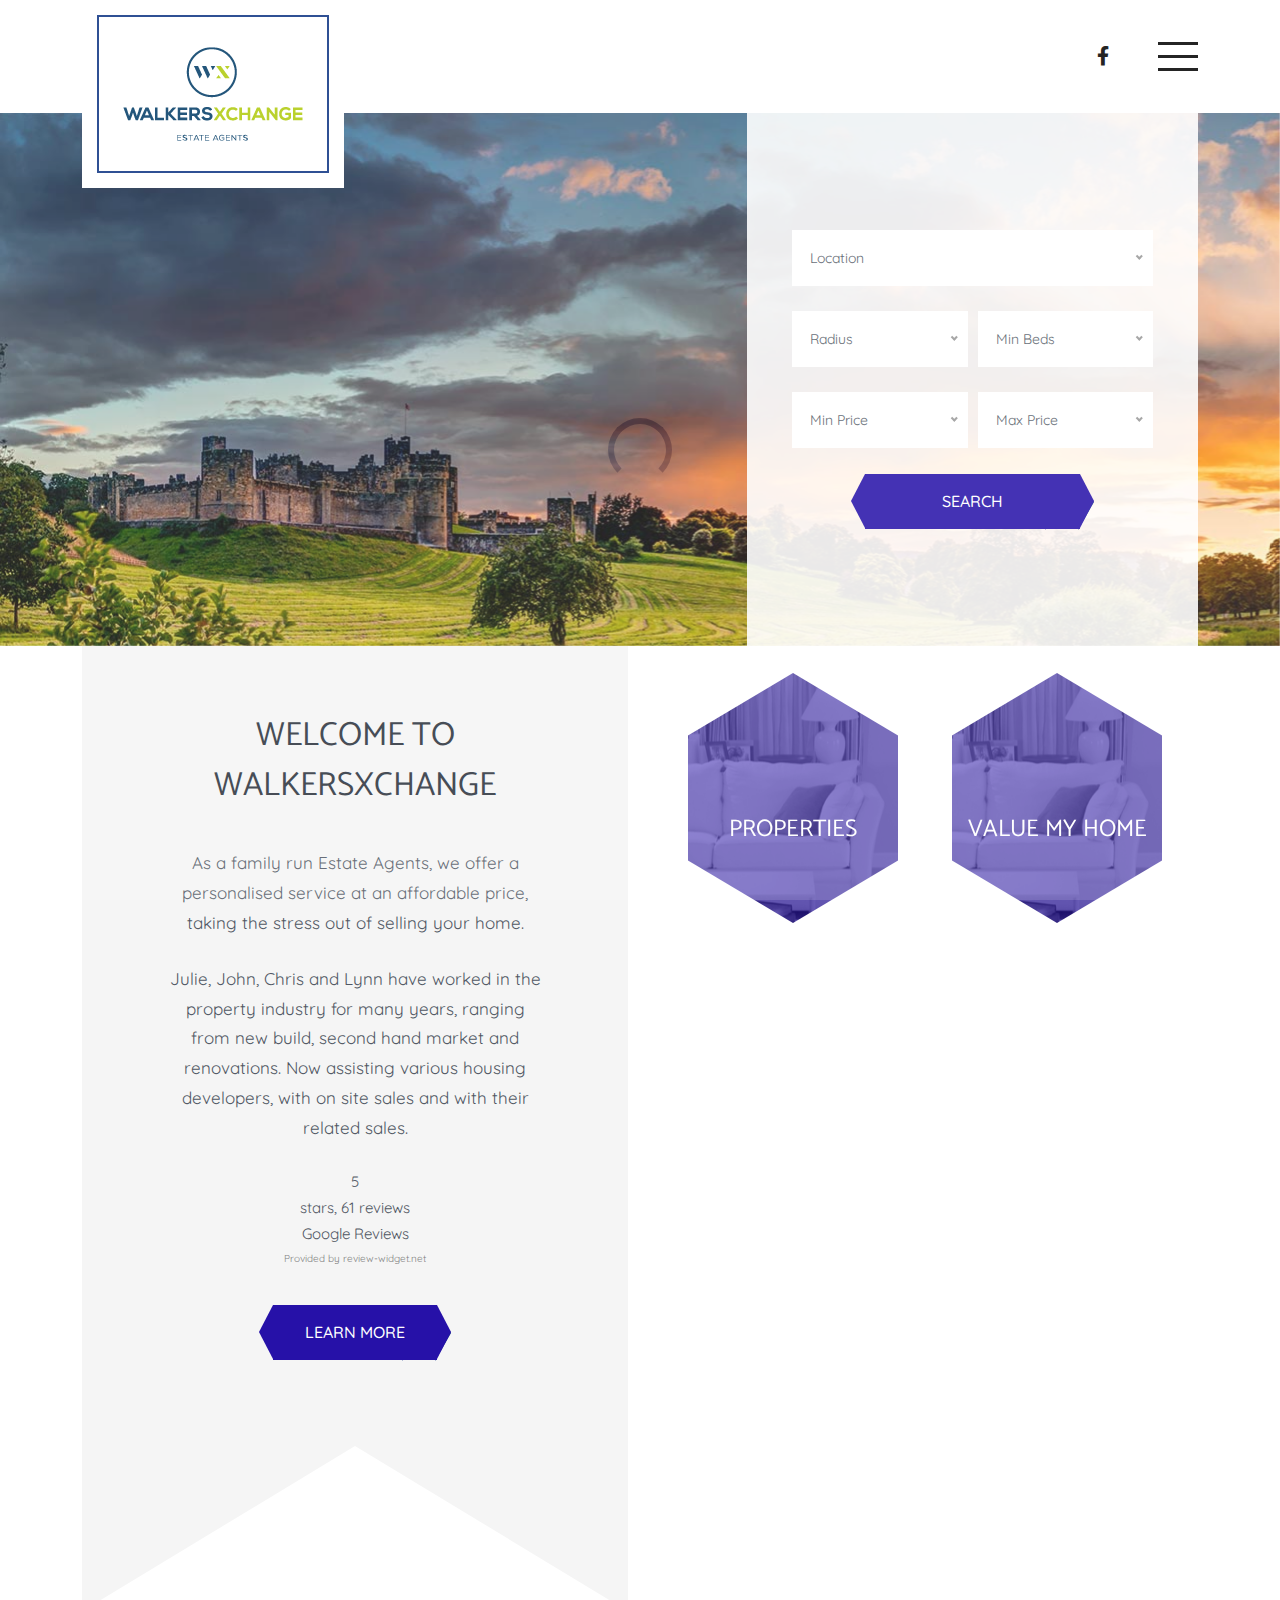
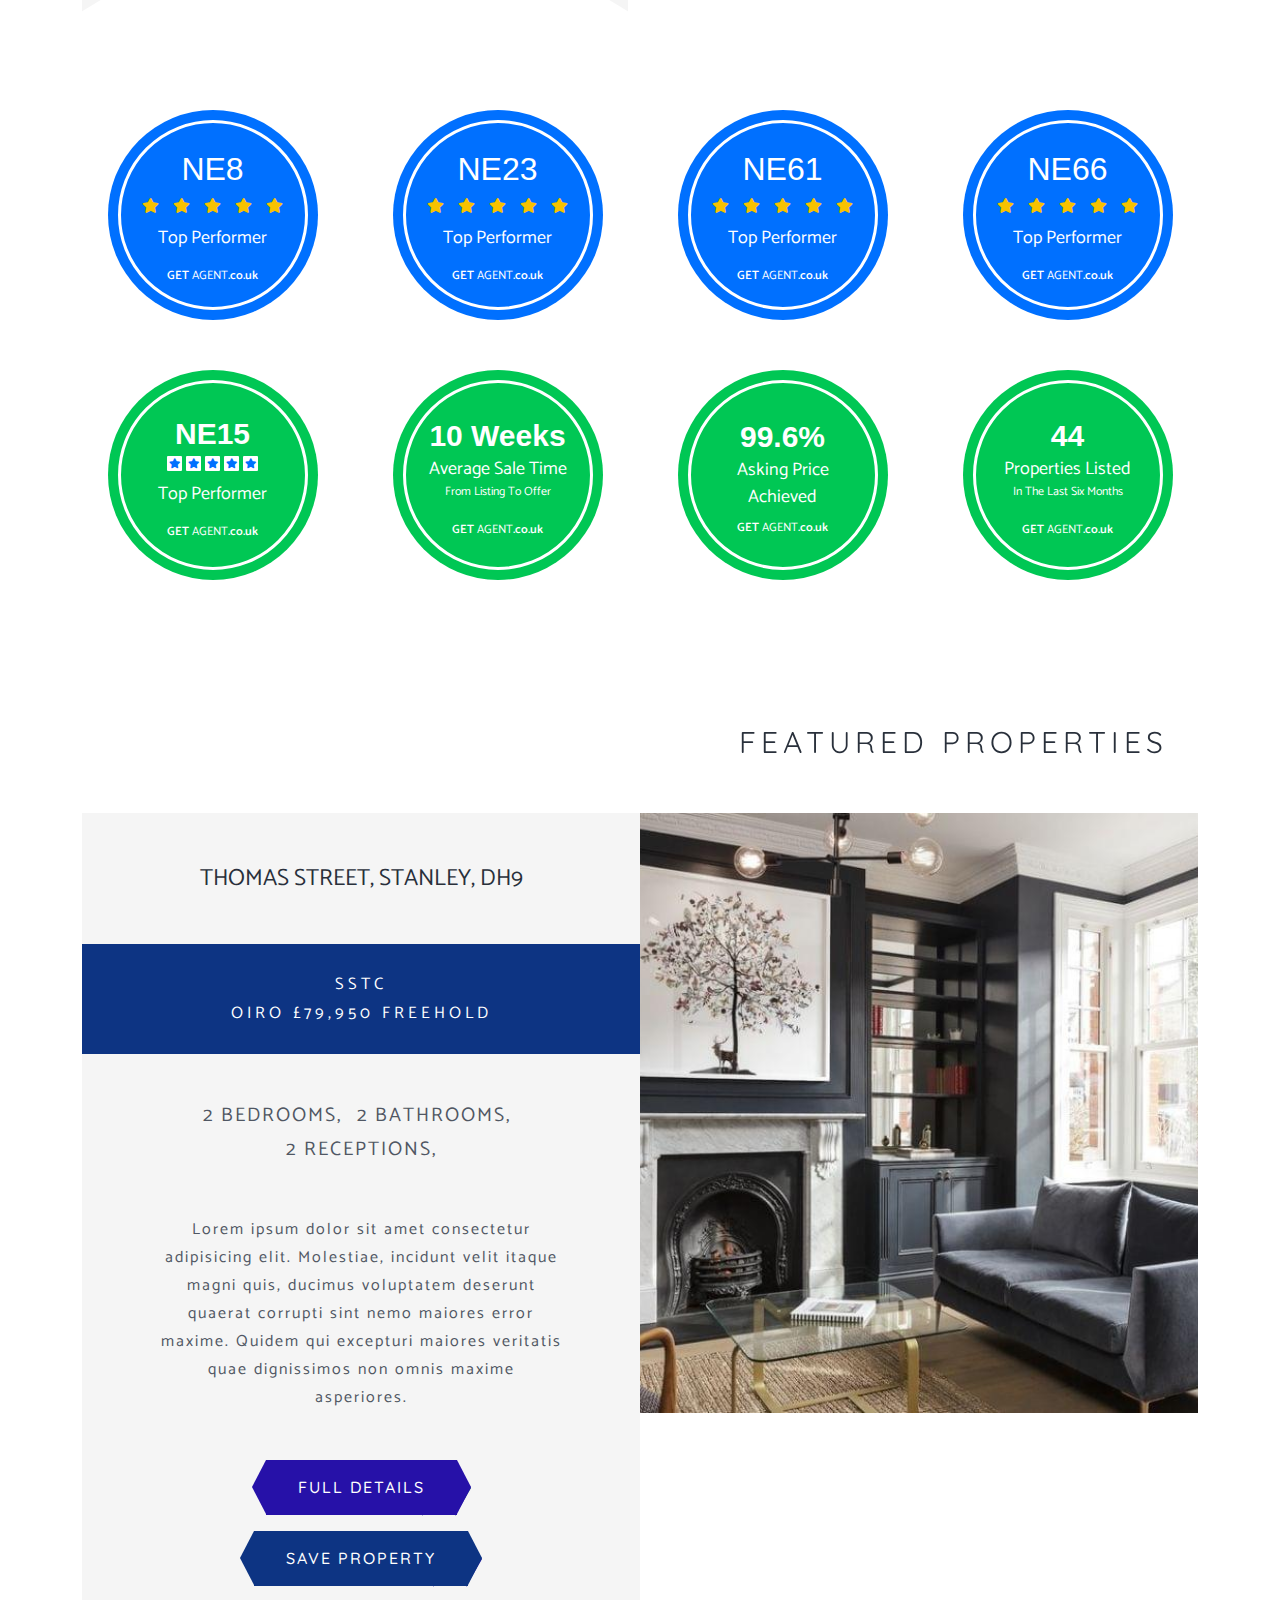
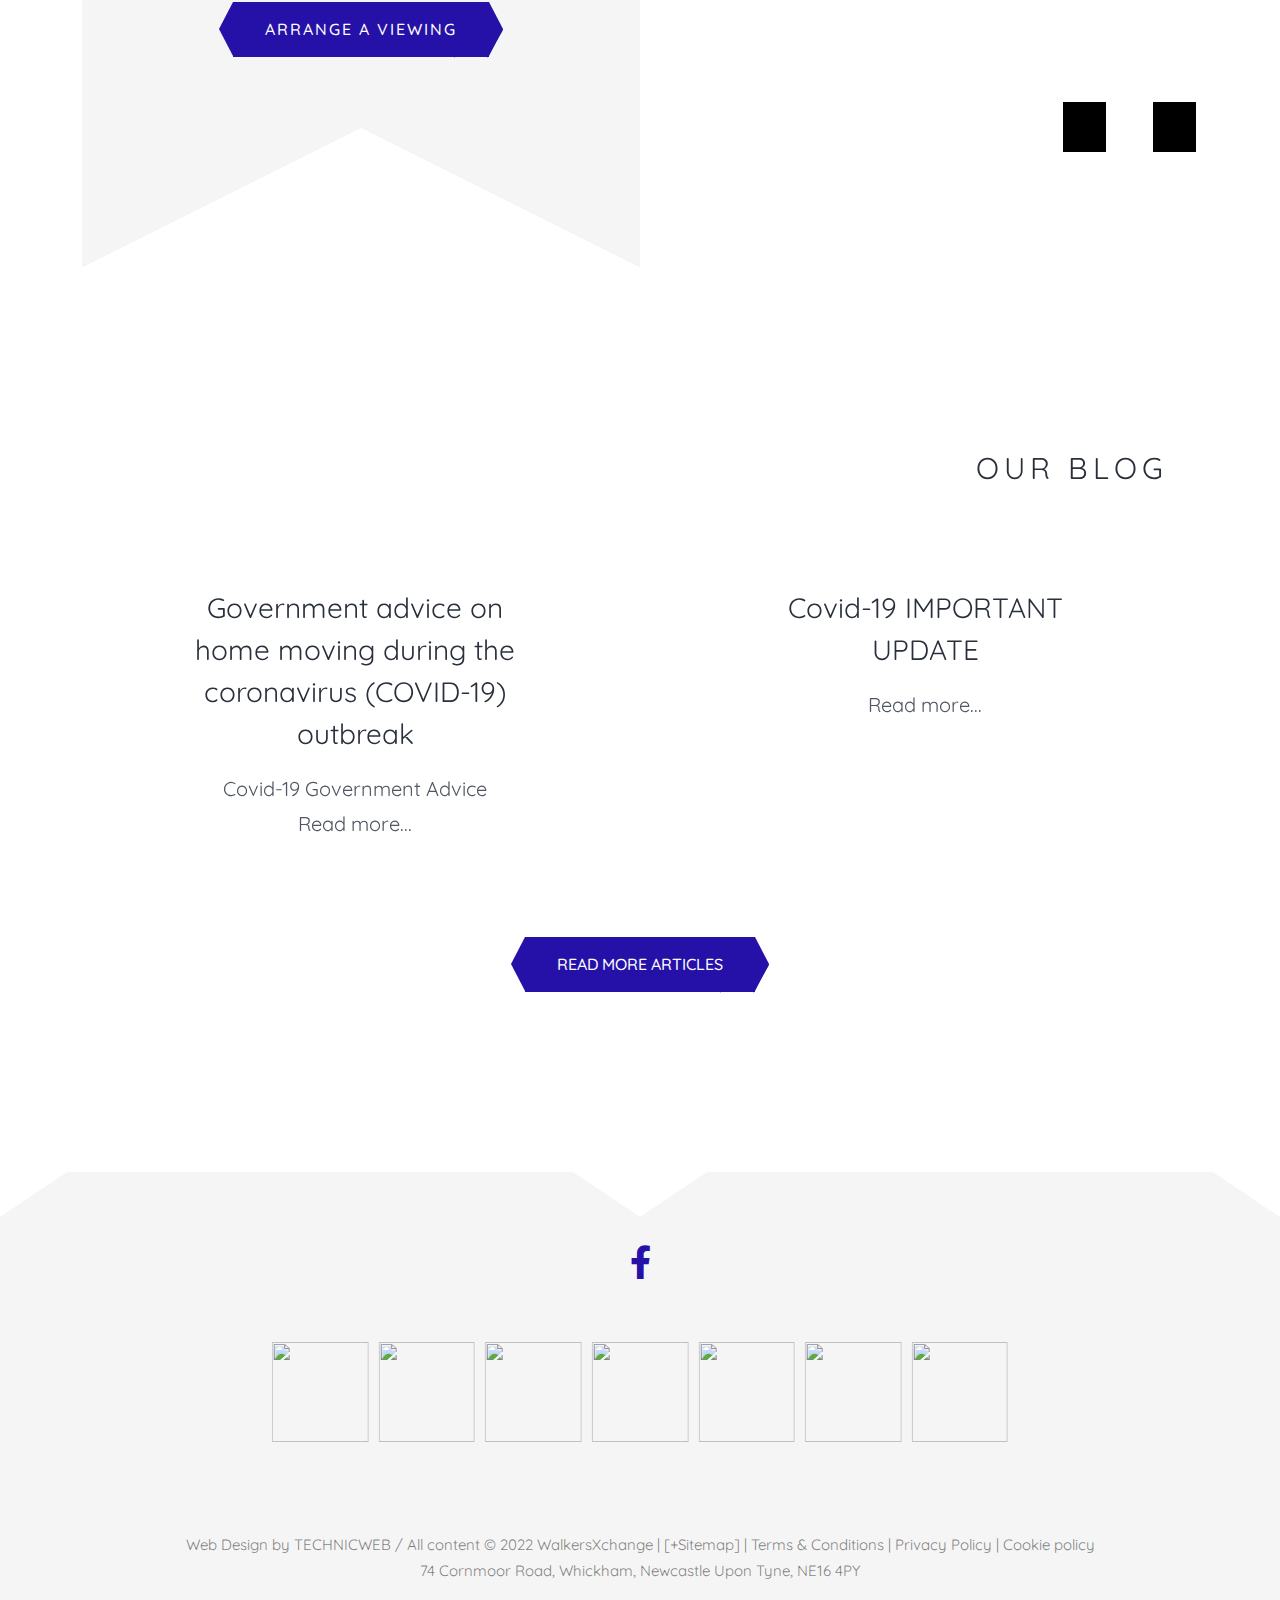
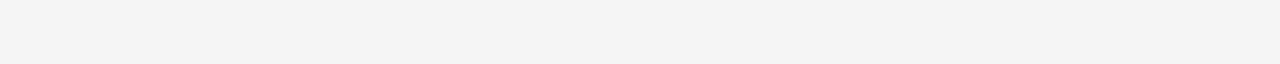
==== index.html @ 52084bc1 "Updated" ====
<!doctype html>
<html class="no-js" lang="en">

<head>
    <meta charset="utf-8">
    <meta http-equiv="x-ua-compatible" content="ie=edge">
    <title>eXp Uk - Network & Personal Agent Html5 Template</title>
    <meta name="robots" content="noindex, follow" />
    <meta name="description" content="">
    <meta name="viewport" content="width=device-width, initial-scale=1, shrink-to-fit=no">
    <!-- Favicon -->
    <link rel="shortcut icon" type="image/x-icon" href="assets/images/favicon.png">

    <!-- CSS
	============================================ -->

    <!-- Icon Font CSS -->
    <link rel="stylesheet" href="assets/css/plugins/all.min.css">
    <link rel="stylesheet" href="assets/css/plugins/flaticon.css">

    <!-- Plugins CSS -->
    <link rel="stylesheet" href="assets/css/plugins/bootstrap.min.css">
    <link rel="stylesheet" href="assets/css/plugins/swiper-bundle.min.css">
    <link rel="stylesheet" href="assets/css/plugins/aos.css">
    <link rel="stylesheet" href="assets/css/plugins/apiary.css">
    <link rel="stylesheet" href="assets/css/plugins/magnific-popup.css">
    <link rel="stylesheet" href="assets/css/plugins/nice-select.css">

    <!-- Main Style CSS -->
    <link rel="stylesheet" href="assets/css/style.css">


    <!--====== Use the minified version files listed below for better performance and remove the files listed above ======-->
    <!-- <link rel="stylesheet" href="assets/css/vendor/plugins.min.css">
    <link rel="stylesheet" href="assets/css/style.min.css"> -->

</head>

<body>

    <div class="main-wrapper">
        <!-- Preloader start -->
        <div class="preloader">
            <div class="loader">
                <div class="ytp-spinner">
                    <div class="ytp-spinner-container">
                        <div class="ytp-spinner-rotator">
                            <div class="ytp-spinner-left">
                                <div class="ytp-spinner-circle"></div>
                            </div>
                            <div class="ytp-spinner-right">
                                <div class="ytp-spinner-circle"></div>
                            </div>
                        </div>
                    </div>
                </div>
            </div>
        </div>
        <!-- Preloader End -->

        <!-- Header Start  -->
        <div id="header" class="header">
            <div class="header-top">
                <div class="container">

                    <!-- Header Wrapper Start  -->
                    <div class="header-wrapper">

                        <!-- Header Logo Start -->
                        <div class="header-logo">
                            <a href="index.html"><img src="assets/images/logo.png" alt=""></a>
                        </div>
                        <!-- Header Logo End -->

                        <!-- Header Right Start -->
                        <div class="header-right-bar w-100 d-flex justify-content-end align-items-center">
                            <!-- Header Social Links Start-->
                            <div class="header-social-links">
                                <ul class="list-inline">
                                    <li class="list-inline-item"><a href="#"><i class="fab fa-facebook-f"></i></a></li>
                                </ul>
                            </div>
                            <!-- Header Social Links End-->
                        <!-- Header Toggle Start -->
                        <div class="header-toggle d-inline-flex">
                            <button class="desktop-trigger">
                                <span></span>
                                <span></span>
                                <span></span>
                            </button>
                            <button class="mobile-trigger" data-bs-toggle="offcanvas" data-bs-target="#offcanvasMenu">
                                <span></span>
                                <span></span>
                                <span></span>
                            </button>
                        </div>
                        <!-- Header Toggle End -->
                        </div>
                        <!-- Header Right End -->
                    </div>
                    <!-- Header Wrapper End  -->
                </div>
            </div>
            
            <!-- Header Menu Start -->
            <nav class="header-navigation">
                <div class="container">
                    <ul class="main-menu justify-content-end">
                        <li><a href="#">REGISTER</a></li>
                        <li><a href="#">SAVED PROPERTIES</a></li>
                        <li class="active-menu">
                            <a href="index.html">NEW BUILD</a>
                            <i class="apiary-dArrows"></i>
                            <ul class="sub-menu">
                                <li class="active"><a href="index.html">Property 01</a></li>
                                <li><a href="index-2.html">Property 02</a></li>
                                <li><a href="index-3.html">Property 03</a></li>
                                <li><a href="#">Property 04</a></li>
                            </ul>
                        </li>
                        <li><a href="#">SALES</a></li>
                        <li><a href="#">REVIEWS</a></li>
                        <li><a href="#">CONTACT</a></li>
                    </ul>
                </div>
            </nav>
            <!-- Header Menu End -->
        </div>
        <!-- Header End -->

        <!-- Offcanvas Start -->
        <div class="offcanvas offcanvas-start" id="offcanvasMenu">

            <div class="offcanvas-header">
                <!-- Offcanvas Logo Start -->
                <div class="offcanvas-logo">
                    <a href="index.html"><img src="assets/images/logo.png" alt=""></a>
                </div>
                <!-- Offcanvas Logo End -->

                <button type="button" class="close-btn" data-bs-dismiss="offcanvas"><i class="flaticon-close"></i></button>

            </div>
            <div class="offcanvas-body">
                <div class="offcanvas-menu">
                    <ul class="main-menu">
                        <li class="active-menu">
                            <a href="index.html">Property Search</a>
                            <ul class="sub-menu">
                                <li class="active"><a href="index.html">Property 01</a></li>
                                <li><a href="index-2.html">Property 02</a></li>
                                <li><a href="index-3.html">Property 03</a></li>
                                <li><a href="#">Property 04</a></li>
                            </ul>
                        </li>
                        <li><a href="#">Agent Search</a></li>
                        <li><a href="#">About</a></li>
                        <li><a href="#">Selling</a></li>
                        <li><a href="#">Buying</a></li>
                        <li><a href="#">Contact</a></li>
                        <li><a href="#">Join eXp</a></li>
                    </ul>
                </div>
            </div>
        </div>
        <!-- Offcanvas End -->

        <!-- start banner area  -->
        <section class="banner-area">
            <!-- Swiper Slider -->
            <div class="swiper-container banner-slider">
                <div class="swiper-wrapper">
                    <div class="swiper-slide">
                        <div class="banner-single-slider" style="background-image: url(assets/images/bg/banner-image1.jpg);"></div>
                    </div>
                    <div class="swiper-slide">
                        <div class="banner-single-slider" style="background-image: url(assets/images/bg/banner-image2.jpg);"></div>
                    </div>
                    <div class="swiper-slide">
                        <div class="banner-single-slider" style="background-image: url(assets/images/bg/banner-image3.jpg);"></div>
                    </div>
                    <div class="swiper-slide">
                        <div class="banner-single-slider" style="background-image: url(assets/images/bg/banner-image4.jpg);"></div>
                    </div>
                    <div class="swiper-slide">
                        <div class="banner-single-slider" style="background-image: url(assets/images/bg/banner-image5.jpg);"></div>
                    </div>
                </div>
            </div>
            <div class="container">
                <div class="row">
                    <div class="col-xl-5 offset-xl-7">
                        <div class="search-form-wrap">
                            <form action="">
                                <div class="form-group">
                                    <select>
                                        <option selected value>Location</option>
                                        <option value="47">Acklam</option>
                                        <option value="55">Acklington</option>
                                        <option value="4">Alnwick</option>
                                        <option value="17">Backworth</option>
                                        <option value="51">Bedlington</option>
                                        <option value="33">Bensham</option>
                                        <option value="53">Blakelaw</option>
                                        <option value="27">Blaydon</option>
                                        <option value="60">Brunton Bridge</option>
                                        <option value="25">Burnopfield</option>
                                        <option value="18">Chester Le Street</option>
                                        <option value="35">Choppington</option>
                                        <option value="56">Chopwell</option>
                                        <option value="15">Christon Bank (Alnwick)</option>
                                        <option value="42">Cramlington</option>
                                        <option value="37">Denton Burn</option>
                                        <option value="29">Dunston</option>
                                        <option value="9">Durham City Centre</option>
                                        <option value="20">Forest Hall</option>
                                        <option value="39">Forest Hall</option>
                                        <option value="8">Gateshead</option>
                                        <option value="57">Guyzance</option>
                                        <option value="6">Hartlepool</option>
                                        <option value="41">Houghton Le Spring</option>
                                        <option value="59">Kenton Bank Foot</option>
                                        <option value="62">Lamesley</option>
                                        <option value="43">Lemington</option>
                                        <option value="31">Lobley Hill</option>
                                        <option value="16">Longhoughton</option>
                                        <option value="10">Morpeth</option>
                                        <option value="46">Newbiggin-By-The-Sea</option>
                                        <option value="5">Newcastle Upon Tyne</option>
                                        <option value="21">North Shields</option>
                                        <option value="14">Otterburn</option>
                                        <option value="19">Ouston</option>
                                        <option value="11">Ponteland</option>
                                        <option value="13">Rothbury</option>
                                        <option value="30">Rowlands Gill</option>
                                        <option value="26">Rowlands Gill</option>
                                        <option value="52">Ryton</option>
                                        <option value="50">Scotswood</option>
                                        <option value="48">Seaham</option>
                                        <option value="12">Stannington (Morpeth)</option>
                                        <option value="61">Stapleton, Darlington</option>
                                        <option value="32">Teams (Gateshead)</option>
                                        <option value="58">Throckley</option>
                                        <option value="45">Ushaw Moor</option>
                                        <option value="23">Wallsend</option>
                                        <option value="54">Warkworth</option>
                                        <option value="40">Washington</option>
                                        <option value="44">West Allotment</option>
                                        <option value="38">Wheatley Hill</option>
                                        <option value="24">Whickham</option>
                                        <option value="22">Whitley Bay</option>
                                        <option value="36">Winlaton Mill</option>
                                        <option value="49">Wooler</option>
                                        <option value="34">Wynyard</option>
                                    </select>                                 
                                </div>
                                <div class="form-group column2">
                                    <select>
                                        <option selected value>Radius</option>
                                        <option value="1609">1 mile</option>
                                        <option value="8045">5 miles</option>
                                        <option value="16090">10 miles</option>
                                        <option value="32180">20 miles</option>
                                    </select>
                                    <select>
                                        <option selected="" value="">Min Beds</option>
                                        <option value="0">Studio</option>
                                        <option value="1">1</option>
                                        <option value="2">2</option>
                                        <option value="3">3</option>
                                        <option value="4">4</option>
                                        <option value="5">5</option>
                                        <option value="6">6</option>
                                    </select>     
                                </div>
                                <div class="form-group column2">
                                    <select>
                                        <option value="">Min Price</option>
                                        <option value="100000">100,000</option>
                                        <option value="150000">150,000</option>
                                        <option value="200000">200,000</option>
                                        <option value="250000">250,000</option>
                                        <option value="300000">300,000</option>
                                        <option value="350000">350,000</option>
                                        <option value="400000">400,000</option>
                                        <option value="450000">450,000</option>
                                        <option value="500000">500,000</option>
                                        <option value="750000">750,000</option>
                                        <option value="1000000">1,000,000</option>
                                        <option value="1500000">1,500,000</option>
                                        <option value="2000000">2,000,000</option>
                                        <option value="3000000">3,000,000</option>
                                        <option value="4000000">4,000,000</option>
                                        <option value="5000000">5,000,000</option>
                                        <option value="6000000">6,000,000</option>
                                        <option value="7000000">7,000,000</option>
                                        <option value="8000000">8,000,000</option>
                                        <option value="9000000">9,000,000</option>
                                        <option value="10000000">10,000,000</option>
                                    </select>
                                    <select>
                                        <option value="">Max Price</option>
                                        <option value="100000">100,000</option>
                                        <option value="150000">150,000</option>
                                        <option value="200000">200,000</option>
                                        <option value="250000">250,000</option>
                                        <option value="300000">300,000</option>
                                        <option value="350000">350,000</option>
                                        <option value="400000">400,000</option>
                                        <option value="450000">450,000</option>
                                        <option value="500000">500,000</option>
                                        <option value="600000">600,000</option>
                                        <option value="700000">700,000</option>
                                        <option value="800000">800,000</option>
                                        <option value="900000">900,000</option>
                                        <option value="1000000">1,000,000</option>
                                        <option value="1500000">1,500,000</option>
                                        <option value="2000000">2,000,000</option>
                                        <option value="2500000">2,500,000</option>
                                        <option value="3000000">3,000,000</option>
                                        <option value="4000000">4,000,000</option>
                                        <option value="5000000">5,000,000</option>
                                        <option value="6000000">6,000,000</option>
                                        <option value="7000000">7,000,000</option>
                                        <option value="8000000">8,000,000</option>
                                        <option value="9000000">9,000,000</option>
                                        <option value="10000000">10,000,000</option>
                                    </select>  
                                </div>
                                <div class="form-group submit">
                                    <button class="btn btn-primary">
                                        <span class="arrow-icon">
                                            <i class="apiary-arrow"></i>
                                        </span>
                                        SEARCH
                                    </button>
                                </div>
                            </form>
                        </div>
                    </div>
                </div>
            </div>
        </section>
        <!-- end banner area  -->

        <!-- start welcome area  -->
        <section class="welcome-area">
            <div class="container">
                <div class="row">
                    <div class="col-xl-6 order-xl-2">
                        <div class="hex-wraper">
                            <i class="apiary1 apiary-fillHex"></i>
                            <div class="properties-cube-wrap first-row">
                                <a href="#" class="single-properties" data-aos="fade-up">
                                    <div class="single-properties-bg" style="background-image: url(assets/images/cta1BG.jpg);"></div>
                                    <h3>Properties</h3>
                                </a>
                                <a href="#" class="single-properties" data-aos="fade-up">
                                    <div class="single-properties-bg" style="background-image: url(assets/images/cta1BG.jpg);"></div>
                                    <h3>VALUE MY HOME</h3>
                                </a>
                                <a href="" class="single-properties" data-aos="fade-up" data-aos-delay="300">
                                    <div class="single-properties-bg" style="background-image: url(assets/images/cta1BG.jpg);"></div>
                                    <h3>NEWS</h3>
                                </a>
                            </div>
                            <i class="apiary2 apiary-fillHex"></i>
                            <i class="apiary3 apiary-fillHex"></i>
                        </div>
                    </div>
                    <div class="col-xl-6 order-xl-1">
                        <div class="welcomecmsContainer">
                            <div class="welcomeInnerWrapper">
                                <h1>Welcome to <br> WalkersXchange</h1>
                                <div class="cmsRegion">
                                    <div class="welcome-desc">
                                        <p>As a family run Estate Agents, we offer a personalised service at an affordable price, taking the stress out of selling your home.</p>
                                        <br>
                                        <p>
                                        Julie, John, Chris and Lynn have worked in the property industry for many years, ranging from new build, second hand market and renovations. Now assisting various housing developers, with on site sales and with their related sales.</p>
                                    </div>
                                    <br>
                                    <div style="text-align: center" class="review-widget_net" data-uuid="132fe8c4-2779-4c96-82be-c9e38a1d2c28" data-template="8" data-filter="" data-lang="en" data-theme="light"><div class="grw-net-widget grw-net-widget-light"><a href="https://search.google.com/local/reviews?placeid=ChIJ47lSUdJ5fkgReup7_eKNK9o" class="grw-net-widget-four grw-net-widget-four-type-1" target="_blank"><div class="grw-net-widget-four-content"><div class="grw-net-widget-four-logo"><div class="grw-net-logo-r"></div></div><div class="grw-net-widget-four-rows"><div class="grw-net-stars grw-net-stars-5-0-star"><div class="grw-net-stars-star"></div><div class="grw-net-stars-star"></div><div class="grw-net-stars-star"></div><div class="grw-net-stars-star"></div><div class="grw-net-stars-star"></div></div><div class="grw-net-text"><div class="grw-net-text-big grw-net-text-medium">5</div><div class="grw-net-text-small">  stars, 61 reviews </div></div></div></div><div class="grw-net-widget-four-blue-tag"> Google Reviews </div></a><div class="branding" style="display: block !important; visibility: visible !important;text-align: center;margin-top: 0.3em;font-size: 10px;color: gray !important;">Provided by <a href="https://www.review-widget.net/">review-widget.net</a></div></div><script type="application/ld+json">{"@context":"https://schema.org/","@type":"LocalBusiness","name":false,"image":false,"aggregateRating":{"@type":"AggregateRating","ratingValue":5,"ratingCount":61,"bestRating":5,"worstRating":1}}</script></div><script async="" type="text/javascript" src="https://grwapi.net/widget.min.js"></script>
                                </div>
                                <a class="btn btn-primary" href="#">
                                    <span class="arrow-icon">
                                        <i class="apiary-arrow"></i>
                                    </span>
                                    LEARN MORE
                                </a>
                            </div>
                            <div class="tri"></div>
                        </div>
                    </div>
                </div>
            </div>
        </section>
        <!-- end welcome area  -->

        <!-- start rating area  -->
        <section class="rating-area">
            <div class="container">
                <div class="row">
                    <!-- single item  -->
                    <div class="col-lg-3 col-md-4 col-sm-6">
                        <a href="" class="single-rating-item">
                            <div class="single-rating-inner">
                                <h2>NE8</h2>
                                <div class="rating">
                                    <i class="fas fa-star"></i>
                                    <i class="fas fa-star"></i>
                                    <i class="fas fa-star"></i>
                                    <i class="fas fa-star"></i>
                                    <i class="fas fa-star"></i>
                                </div>
                                <h4>top performer</h4>
                                <h5>GET <span>AGENT</span>.co.uk</h5>
                            </div>
                        </a>
                    </div>
                    <!-- single item  -->
                    <div class="col-lg-3 col-md-4 col-sm-6">
                        <a href="" class="single-rating-item">
                            <div class="single-rating-inner">
                                <h2>NE23</h2>
                                <div class="rating">
                                    <i class="fas fa-star"></i>
                                    <i class="fas fa-star"></i>
                                    <i class="fas fa-star"></i>
                                    <i class="fas fa-star"></i>
                                    <i class="fas fa-star"></i>
                                </div>
                                <h4>top performer</h4>
                                <h5>GET <span>AGENT</span>.co.uk</h5>
                            </div>
                        </a>
                    </div>
                    <!-- single item  -->
                    <div class="col-lg-3 col-md-4 col-sm-6">
                        <a href="" class="single-rating-item">
                            <div class="single-rating-inner">
                                <h2>NE61</h2>
                                <div class="rating">
                                    <i class="fas fa-star"></i>
                                    <i class="fas fa-star"></i>
                                    <i class="fas fa-star"></i>
                                    <i class="fas fa-star"></i>
                                    <i class="fas fa-star"></i>
                                </div>
                                <h4>top performer</h4>
                                <h5>GET <span>AGENT</span>.co.uk</h5>
                            </div>
                        </a>
                    </div>
                    <!-- single item  -->
                    <div class="col-lg-3 col-md-4 col-sm-6">
                        <a href="" class="single-rating-item">
                            <div class="single-rating-inner">
                                <h2>NE66</h2>
                                <div class="rating">
                                    <i class="fas fa-star"></i>
                                    <i class="fas fa-star"></i>
                                    <i class="fas fa-star"></i>
                                    <i class="fas fa-star"></i>
                                    <i class="fas fa-star"></i>
                                </div>
                                <h4>top performer</h4>
                                <h5>GET <span>AGENT</span>.co.uk</h5>
                            </div>
                        </a>
                    </div>
                    <!-- single item  -->
                    <div class="col-lg-3 col-md-4 col-sm-6">
                        <a href="" class="single-rating-item dff-style">
                            <div class="single-rating-inner">
                                <h2>NE15</h2>
                                <div class="rating">
                                    <i class="fas fa-star"></i>
                                    <i class="fas fa-star"></i>
                                    <i class="fas fa-star"></i>
                                    <i class="fas fa-star"></i>
                                    <i class="fas fa-star"></i>
                                </div>
                                <h4>top performer</h4>
                                <h5>GET <span>AGENT</span>.co.uk</h5>
                            </div>
                        </a>
                    </div>
                    <!-- single item  -->
                    <div class="col-lg-3 col-md-4 col-sm-6">
                        <a href="" class="single-rating-item dff-style small-text-item">
                            <div class="single-rating-inner">
                                <h2>10 Weeks</h2>
                                <h4>Average Sale Time</h4>
                                <h6>From listing to offer</h6>
                                <h5>GET <span>AGENT</span>.co.uk</h5>
                            </div>
                        </a>
                    </div>
                    <!-- single item  -->
                    <div class="col-lg-3 col-md-4 col-sm-6">
                        <a href="" class="single-rating-item dff-style small-text-item">
                            <div class="single-rating-inner">
                                <h2>99.6%</h2>
                                <h4 class="mb-2">Asking Price <br>Achieved</h4>
                                <h5>GET <span>AGENT</span>.co.uk</h5>
                            </div>
                        </a>
                    </div>
                    <!-- single item  -->
                    <div class="col-lg-3 col-md-4 col-sm-6">
                        <a href="" class="single-rating-item dff-style small-text-item">
                            <div class="single-rating-inner">
                                <h2>44</h2>
                                <h4>Properties Listed</h4>
                                <h6>In the last six months</h6>
                                <h5>GET <span>AGENT</span>.co.uk</h5>
                            </div>
                        </a>
                    </div>
                </div>
            </div>
        </section>
        <!-- end rating area  -->


        <!-- Featured Section Start -->
        <section class="hero-features-section featured section mb-5">
            <div class="container">

                <!-- Start Section Headings -->
                <div class="row">
                    <div class="col-lg-12">
                        <div class="sec-title text-end mb-5">
                            <h2 class="fw-normal">Featured Properties</h2>
                        </div>
                    </div>
                </div>
                <!-- End Section Headings -->
                <!-- Swiper Slider -->
                <div class="hero-featured__slider swiper-container slider-active">
                    <div class="swiper-wrapper">

                        <div class="swiper-slide">
                            <div class="row g-0">
                                <div class="col-xl-6">
                                    <div class="hero-features hero-tri text-center" style="--hero-features-before-size: 400px;">
                                        <h3 class="hero-title py-5">THOMAS STREET, STANLEY, DH9</h3>
                                        <div class="price-box">
                                            <p>SSTC</p>
                                            <p>OIRO £79,950 Freehold</p>
                                        </div>
                                        <div class="details-box">
                                            <ul class="list-inline fs-lg mb-5">
                                                <li class="list-inline-item">2 BEDROOMS,</li>
                                                <li class="list-inline-item">2 BATHROOMS,</li>
                                                <li class="list-inline-item">2 RECEPTIONS,</li>
                                            </ul>
            
                                            <div class="details-content mb-5">
                                                <p class="fs-6">Lorem ipsum dolor sit amet consectetur adipisicing elit. Molestiae, incidunt velit itaque magni quis, ducimus voluptatem deserunt quaerat corrupti sint nemo maiores error maxime. Quidem qui excepturi maiores veritatis quae dignissimos non omnis maxime asperiores.</p>
                                            </div>
            
                                            <div class="button-area">
                                                <a class="btn btn-primary mx-3 mb-3 mx-lg-4" href="#">
                                                    <span class="arrow-icon">
                                                        <i class="apiary-arrow"></i>
                                                    </span>
                                                    FULL DETAILS
                                                </a>
                                                <a class="btn btn-primary mx-3 mb-3 mx-lg-4" href="#">
                                                    <span class="arrow-icon">
                                                        <i class="apiary-arrow"></i>
                                                    </span>
                                                    SAVE PROPERTY
                                                </a>
                                                <a class="btn btn-primary mx-3 mb-3 mx-lg-4" href="#">
                                                    <span class="arrow-icon">
                                                        <i class="apiary-arrow"></i>
                                                    </span>
                                                    ARRANGE A VIEWING
                                                </a>
                                            </div>
                                        </div>
                                    </div>
                                </div>
                                <div class="col-xl-6">
                                    <!-- Start Progress bar Line -->
                                    <div class="line-progress-bar position-relative">
                                        <div class="swiper-progress-line" id="slider-active-progress-line"></div>
                                    </div>
                                    <!-- End Progress bar Line -->
                                    <div class="single-featured-banner-item" style="background-image: url(assets/images/properti-1.jpg);"></div>
                                </div>
                            </div>
                        </div>
                    </div>
                    <!-- Add Pagination -->
                    <div class="hero-container-arrow swiper-button-next"></div>
                    <div class="hero-container-arrow swiper-button-prev"></div>
                </div>
            </div>

            <div class="featured-grid-cube" data-200-bottom="bottom: -12.5vw;" data--200-top="bottom: -16.5vw;" style="bottom: -12.5vw;">
                <i class="apiary-fillHex inlineHex"></i>
                <i class="apiary-fillHex inlineHex"></i>
                <i class="apiary-fillHex inlineHex"></i>
                <i class="apiary-fillHex inlineHex"></i>
                <i class="apiary-fillHex inlineHex"></i>
            </div>

        </section>
        <!-- Featured Section End -->

        <!-- Our Blog Section Start -->
        <section class="blog-section section">
            <div class="container">
                <!-- Start Section Headings -->
                <div class="row">
                    <div class="col-lg-12">
                        <div class="sec-title text-end mb-5">
                            <h2 class="fw-normal">Our Blog</h2>
                        </div>
                    </div>
                </div>
                <div class="row justify-content-lg-around mt-5">
                    <div class="col-xl-4 col-lg-6 mb-5">
                        <div class="our-blog__content text-center">
                            <h3 class="fw-normal fs-3 mb-3">
                                <a href="#">Government advice on home moving during the coronavirus (COVID-19) outbreak</a>
                            </h3>
                            <p class="fs-5">Covid-19 Government Advice <a href="#">Read more...</a></p>
                        </div>
                    </div>
                    <div class="col-xl-4 col-lg-6 mb-5">
                        <div class="our-blog__content text-center">
                            <h3 class="fw-normal fs-3 mb-3">
                                <a href="#">Covid-19 IMPORTANT UPDATE</a>
                            </h3>
                            <p class="fs-5"><a href="#">Read more...</a></p>
                        </div>
                    </div>
                </div>

                <div class="row">
                    <div class="col-xl-12 text-center mt-5">
                        <a class="btn btn-primary" href="#">
                            <span class="arrow-icon">
                                <i class="apiary-arrow"></i>
                            </span>
                            READ MORE ARTICLES
                        </a>
                    </div>
                </div>
            </div>
        </section>
        <!-- Our Blog Section End -->

        <!-- Footer Start -->
        <footer class="footer-section section">
            <div class="footer-section-inner">
                <span class="footer--tri"></span>
                <span class="footer--tri"></span>
                <span class="footer--tri"></span>

                <!-- Scroll Top Button Start -->
                <span class="scroll-top">
                    <span class="scroll-top-btn" id="backBtn">
                        <i class="apiary-fillHex"></i>
                        <i class="arrow-icon apiary-dArrows"></i>
                    </span>
                    <!-- Scroll Top Button End -->
                </span>

                <div class="container">
                    <!-- Footer Social Start-->
                    <div class="footer-social-links text-center">
                        <ul class="list-inline">
                            <li class="list-inline-item">
                                <a href="#">
                                    <i class="fab fa-facebook-f"></i>
                                    <span class="cube__shape"></span>
                                </a>
                            </li>
                        </ul>
                    </div>
                    <!-- Footer Social End-->
                    <div class="footer-brand-wrapper">
                        <div class="row justify-content-center">
                            <div class="col-xl-8">
                                <div class="swiper-container brand-container">
                                    <div class="swiper-wrapper">
            
                                        <div class="swiper-slide">
                                            <div class="single-brand">
                                                <img src="https://via.placeholder.com/200x100" alt="">
                                            </div>
                                        </div>
                                        <div class="swiper-slide">
                                            <div class="single-brand">
                                                <img src="https://via.placeholder.com/200x150" alt="">
                                            </div>
                                        </div>
                                        <div class="swiper-slide">
                                            <div class="single-brand">
                                                <img src="https://via.placeholder.com/400x250" alt="">
                                            </div>
                                        </div>
                                        <div class="swiper-slide">
                                            <div class="single-brand">
                                                <img src="https://via.placeholder.com/400x60" alt="">
                                            </div>
                                        </div>
                                        <div class="swiper-slide">
                                            <div class="single-brand">
                                                <img src="https://via.placeholder.com/150x100" alt="">
                                            </div>
                                        </div>
                                        <div class="swiper-slide">
                                            <div class="single-brand">
                                                <img src="https://via.placeholder.com/200x100" alt="">
                                            </div>
                                        </div>
                                        <div class="swiper-slide">
                                            <div class="single-brand">
                                                <img src="https://via.placeholder.com/200x100" alt="">
                                            </div>
                                        </div>
                                        <div class="swiper-slide">
                                            <div class="single-brand">
                                                <img src="https://via.placeholder.com/200x100" alt="">
                                            </div>
                                        </div>
                                        <div class="swiper-slide">
                                            <div class="single-brand">
                                                <img src="https://via.placeholder.com/200x100" alt="">
                                            </div>
                                        </div>
                                    </div>
                                </div>
                            </div>
                        </div>
                    </div>
                    <!-- Footer Brand End -->

                    <div class="footer-bottom text-center">
                        <p class="text-black-50">Web Design by <a href="#">TECHNICWEB</a> / All content © 2022 WalkersXchange | <a href="http://" target="_blank" rel="noopener noreferrer">[+Sitemap]</a> | <a href="http://" target="_blank" rel="noopener noreferrer">Terms & Conditions</a> | <a href="http://" target="_blank" rel="noopener noreferrer">Privacy Policy</a> | <a href="http://" target="_blank" rel="noopener noreferrer">Cookie policy</a></p>
                        <p class="text-black-50">74 Cornmoor Road, Whickham, Newcastle Upon Tyne, NE16 4PY</p>
                    </div>
                </div>
            </div>
        </footer>
        <!-- Footer End -->

    </div>

    <!-- JS
    ============================================ -->
    <script src="assets/js/vendor/jquery-1.12.4.min.js"></script>
    <script src="assets/js/vendor/modernizr-3.11.2.min.js"></script>

    <!-- Bootstrap JS -->
    <script src="assets/js/plugins/popper.min.js"></script>
    <script src="assets/js/plugins/bootstrap.min.js"></script>

    <!-- Plugins JS -->
    <script src="assets/js/plugins/swiper-bundle.min.js"></script>
    <script src="assets/js/plugins/aos.js"></script>
    <script src="assets/js/plugins/simpleParallax.min.js"></script>
    <script src="assets/js/plugins/jquery.magnific-popup.min.js"></script>
    <script src="assets/js/plugins/jquery.nice-select.min.js"></script>

    <!--====== Use the minified version files listed below for better performance and remove the files listed above ======-->


    <!-- Main JS -->
    <script src="assets/js/main.js"></script>

</body>

</html>
---- assets/css/plugins/flaticon.css ----
@font-face {
    font-family: "flaticon";
    src: url("../../fonts/flaticon.ttf?9da6da3c6ae6f38ca4698081ef934ea0") format("truetype"),
url("../../fonts/flaticon.woff?9da6da3c6ae6f38ca4698081ef934ea0") format("woff"),
url("../../fonts/flaticon.woff2?9da6da3c6ae6f38ca4698081ef934ea0") format("woff2"),
url("../../fonts/flaticon.eot?9da6da3c6ae6f38ca4698081ef934ea0#iefix") format("embedded-opentype"),
url("../../fonts/flaticon.svg?9da6da3c6ae6f38ca4698081ef934ea0#flaticon") format("svg");
}


i[class^="flaticon-"]:before, i[class*=" flaticon-"]:before {
    font-family: flaticon !important;
    font-style: normal;
    font-weight: normal !important;
    font-variant: normal;
    text-transform: none;
    line-height: 1;
    -webkit-font-smoothing: antialiased;
    -moz-osx-font-smoothing: grayscale;
}


.flaticon-like:before { content: "\f100"; }
.flaticon-menu:before { content: "\f101"; }
.flaticon-loupe:before { content: "\f102"; }
.flaticon-shopping-basket:before { content: "\f103"; }
.flaticon-location-pin:before { content: "\f104"; }
.flaticon-send:before { content: "\f105"; }
.flaticon-right-arrow:before { content: "\f106"; }
.flaticon-left-arrow:before { content: "\f107"; }
.flaticon-left-arrow-1:before { content: "\f108"; }
.flaticon-right-arrow-1:before { content: "\f109"; }
.flaticon-youtube:before { content: "\f10a"; }
.flaticon-vegetable:before { content: "\f10b"; }
.flaticon-water-bottle:before { content: "\f10c"; }
.flaticon-healthcare:before { content: "\f10d"; }
.flaticon-mortarboard:before { content: "\f10e"; }
.flaticon-atoms:before { content: "\f10f"; }
.flaticon-maternity:before { content: "\f110"; }
.flaticon-plus:before { content: "\f111"; }
.flaticon-supermarket-gift:before { content: "\f112"; }
.flaticon-gift:before { content: "\f113"; }
.flaticon-play:before { content: "\f114"; }
.flaticon-right-quote:before { content: "\f115"; }
.flaticon-user:before { content: "\f116"; }
.flaticon-user-1:before { content: "\f117"; }
.flaticon-set-square:before { content: "\f118"; }
.flaticon-bell:before { content: "\f119"; }
.flaticon-book:before { content: "\f11a"; }
.flaticon-dollar-currency-symbol:before { content: "\f11b"; }
.flaticon-right-arrow-2:before { content: "\f11c"; }
.flaticon-wall-clock:before { content: "\f11d"; }
.flaticon-folder:before { content: "\f11e"; }
.flaticon-email:before { content: "\f11f"; }
.flaticon-startup:before { content: "\f120"; }
.flaticon-diamond:before { content: "\f121"; }
.flaticon-gift-1:before { content: "\f122"; }
.flaticon-call:before { content: "\f123"; }
.flaticon-shopping-bag:before { content: "\f124"; }
.flaticon-idea:before { content: "\f125"; }
.flaticon-idea-1:before { content: "\f126"; }
.flaticon-target:before { content: "\f127"; }
.flaticon-bar-chart:before { content: "\f128"; }
.flaticon-fitness:before { content: "\f129"; }
.flaticon-healthy-food:before { content: "\f12a"; }
.flaticon-dumbbell:before { content: "\f12b"; }
.flaticon-play-button:before { content: "\f12c"; }
.flaticon-plus-1:before { content: "\f12d"; }
.flaticon-add:before { content: "\f12e"; }
.flaticon-left-quote:before { content: "\f12f"; }
.flaticon-right-quote-1:before { content: "\f130"; }
.flaticon-checked:before { content: "\f131"; }
.flaticon-check:before { content: "\f132"; }
.flaticon-tick:before { content: "\f133"; }
.flaticon-like-1:before { content: "\f134"; }
.flaticon-like-2:before { content: "\f135"; }
.flaticon-heart:before { content: "\f136"; }
.flaticon-quote-left:before { content: "\f137"; }
.flaticon-link:before { content: "\f138"; }
.flaticon-worldwide:before { content: "\f139"; }
.flaticon-edit:before { content: "\f13a"; }
.flaticon-star:before { content: "\f13b"; }
.flaticon-star-1:before { content: "\f13c"; }
.flaticon-copy:before { content: "\f13d"; }
.flaticon-book-1:before { content: "\f13e"; }
.flaticon-settings:before { content: "\f13f"; }
.flaticon-calendar:before { content: "\f140"; }
.flaticon-price-tag:before { content: "\f141"; }
.flaticon-edit-file:before { content: "\f142"; }
.flaticon-bell-1:before { content: "\f143"; }
.flaticon-padlock:before { content: "\f144"; }
.flaticon-house:before { content: "\f145"; }
.flaticon-chat:before { content: "\f146"; }
.flaticon-attachment:before { content: "\f147"; }
.flaticon-upload:before { content: "\f148"; }
.flaticon-file:before { content: "\f149"; }
.flaticon-shield:before { content: "\f14a"; }
.flaticon-share:before { content: "\f14b"; }
.flaticon-black-circle:before { content: "\f14c"; }
.flaticon-close:before { content: "\f14d"; }
.flaticon-close-1:before { content: "\f14e"; }
.flaticon-credit-card:before { content: "\f14f"; }
.flaticon-phone-call:before { content: "\f150"; }
.flaticon-pin:before { content: "\f151"; }
.flaticon-shopping-cart:before { content: "\f152"; }
.flaticon-shopping-cart-1:before { content: "\f153"; }
.flaticon-right-arrow-3:before { content: "\f154"; }
.flaticon-left-arrow-2:before { content: "\f155"; }
.flaticon-user-2:before { content: "\f156"; }
.flaticon-avatar:before { content: "\f157"; }
.flaticon-straight-quotes:before { content: "\f158"; }
.flaticon-heart-1:before { content: "\f159"; }
.flaticon-settings-1:before { content: "\f15a"; }
.flaticon-profits:before { content: "\f15b"; }
.flaticon-graph:before { content: "\f15c"; }
.flaticon-graph-1:before { content: "\f15d"; }
.flaticon-graph-2:before { content: "\f15e"; }
.flaticon-graphics-scale:before { content: "\f15f"; }
.flaticon-bar-chart-1:before { content: "\f160"; }
.flaticon-update:before { content: "\f161"; }
.flaticon-unlock:before { content: "\f162"; }
.flaticon-padlock-1:before { content: "\f163"; }
.flaticon-question:before { content: "\f164"; }
.flaticon-help:before { content: "\f165"; }
.flaticon-task:before { content: "\f166"; }
.flaticon-copy-file:before { content: "\f167"; }
.flaticon-google-docs:before { content: "\f168"; }
.flaticon-english-language:before { content: "\f169"; }
.flaticon-translate:before { content: "\f16a"; }
.flaticon-upload-1:before { content: "\f16b"; }
.flaticon-download:before { content: "\f16c"; }
.flaticon-back:before { content: "\f16d"; }
.flaticon-next:before { content: "\f16e"; }
.flaticon-delete:before { content: "\f16f"; }
.flaticon-horizontal-line-remove-button:before { content: "\f170"; }
.flaticon-online-learning:before { content: "\f171"; }
---- assets/css/plugins/apiary.css ----
/*! css/icon.css */
/*! assets/9334/afp/css/icon.css */
@font-face {
    font-family: 'apiary';
    src:  url('https://s3.estateweb.com/9334/css/fonts/apiary.eot?ff4ews');
    src:  url('https://s3.estateweb.com/9334/css/fonts/apiary.eot?ff4ews#iefix') format('embedded-opentype'),
      url('https://s3.estateweb.com/9334/css/fonts/apiary.ttf?ff4ews') format('truetype'),
      url('https://s3.estateweb.com/9334/css/fonts/apiary.woff?ff4ews') format('woff'),
      url('https://s3.estateweb.com/9334/css/fonts/apiary.svg?ff4ews#icomoon') format('svg');
    font-weight: normal;
    font-style: normal;
  }
  
  [class^="apiary-"], [class*=" apiary-"] {
    /* use !important to prevent issues with browser extensions that change fonts */
    font-family: 'apiary' !important;
    speak: none;
    font-style: normal;
    font-weight: normal;
    font-variant: normal;
    text-transform: none;
    line-height: 1;
  
    /* Better Font Rendering =========== */
    -webkit-font-smoothing: antialiased;
    -moz-osx-font-smoothing: grayscale;
  }
  .apiary-video:before {
    content: "\e919";
  }
  .apiary-visual:before {
    content: "\e91a";
  }
  .apiary-mobile:before {
    content: "\e918";
  }
  
  .apiary-starFill:before {
    content: "\e917";
  }
  
  .apiary-unlock:before {
    content: "\e909";
  }
  .apiary-lock:before {
    content: "\e916";
  }
  .apiary-fax:before {
    content: "\e906";
  }
  .apiary-star:before {
    content: "\e900";
  }
  .apiary-noSavedPro:before {
    content: "\e902";
  }
  .apiary-view:before {
    content: "\e90d";
  }
  .apiary-thumbs:before {
    content: "\e90e";
  }
  .apiary-street:before {
    content: "\e90f";
  }
  .apiary-share:before {
    content: "\e901";
  }
  .apiary-fillHex:before {
    content: "\e903";
  }
  .apiary-print:before {
    content: "\e904";
  }
  .apiary-phone:before {
    content: "\e905";
  }
  .apiary-noPro:before {
    content: "\e907";
  }
  .apiary-arrow:before {
    content: "\e910";
  }
  .apiary-pin:before {
    content: "\e911";
  }
  .apiary-hex:before {
    content: "\e912";
  }
  .apiary-halfHex:before {
    content: "\e913";
  }
  .apiary-floorplan:before {
    content: "\e908";
  }
  .apiary-epc:before {
    content: "\e90a";
  }
  .apiary-email:before {
    content: "\e90b";
  }
  .apiary-cameraAp:before {
    content: "\e90c";
  }
  .apiary-brochure:before {
    content: "\e914";
  }
  .apiary-dArrows:before {
    content: "\e915";
  }
---- assets/css/plugins/nice-select.css ----
.nice-select {
  -webkit-tap-highlight-color: transparent;
  background-color: #fff;
  border-radius: 5px;
  border: solid 1px #e8e8e8;
  box-sizing: border-box;
  clear: both;
  cursor: pointer;
  display: block;
  float: left;
  font-family: inherit;
  font-size: 14px;
  font-weight: normal;
  height: 42px;
  line-height: 40px;
  outline: none;
  padding-left: 18px;
  padding-right: 30px;
  position: relative;
  text-align: left !important;
  -webkit-transition: all 0.2s ease-in-out;
  transition: all 0.2s ease-in-out;
  -webkit-user-select: none;
     -moz-user-select: none;
      -ms-user-select: none;
          user-select: none;
  white-space: nowrap;
  width: auto; }
  .nice-select:hover {
    border-color: #dbdbdb; }
  .nice-select:active, .nice-select.open, .nice-select:focus {
    border-color: #999; }
  .nice-select:after {
    border-bottom: 2px solid #999;
    border-right: 2px solid #999;
    content: '';
    display: block;
    height: 5px;
    margin-top: -4px;
    pointer-events: none;
    position: absolute;
    right: 12px;
    top: 50%;
    -webkit-transform-origin: 66% 66%;
        -ms-transform-origin: 66% 66%;
            transform-origin: 66% 66%;
    -webkit-transform: rotate(45deg);
        -ms-transform: rotate(45deg);
            transform: rotate(45deg);
    -webkit-transition: all 0.15s ease-in-out;
    transition: all 0.15s ease-in-out;
    width: 5px; }
  .nice-select.open:after {
    -webkit-transform: rotate(-135deg);
        -ms-transform: rotate(-135deg);
            transform: rotate(-135deg); }
  .nice-select.open .list {
    opacity: 1;
    pointer-events: auto;
    -webkit-transform: scale(1) translateY(0);
        -ms-transform: scale(1) translateY(0);
            transform: scale(1) translateY(0); }
  .nice-select.disabled {
    border-color: #ededed;
    color: #999;
    pointer-events: none; }
    .nice-select.disabled:after {
      border-color: #cccccc; }
  .nice-select.wide {
    width: 100%; }
    .nice-select.wide .list {
      left: 0 !important;
      right: 0 !important; }
  .nice-select.right {
    float: right; }
    .nice-select.right .list {
      left: auto;
      right: 0; }
  .nice-select.small {
    font-size: 12px;
    height: 36px;
    line-height: 34px; }
    .nice-select.small:after {
      height: 4px;
      width: 4px; }
    .nice-select.small .option {
      line-height: 34px;
      min-height: 34px; }
  .nice-select .list {
    background-color: #fff;
    border-radius: 5px;
    box-shadow: 0 0 0 1px rgba(68, 68, 68, 0.11);
    box-sizing: border-box;
    margin-top: 4px;
    opacity: 0;
    overflow: hidden;
    padding: 0;
    pointer-events: none;
    position: absolute;
    top: 100%;
    left: 0;
    -webkit-transform-origin: 50% 0;
        -ms-transform-origin: 50% 0;
            transform-origin: 50% 0;
    -webkit-transform: scale(0.75) translateY(-21px);
        -ms-transform: scale(0.75) translateY(-21px);
            transform: scale(0.75) translateY(-21px);
    -webkit-transition: all 0.2s cubic-bezier(0.5, 0, 0, 1.25), opacity 0.15s ease-out;
    transition: all 0.2s cubic-bezier(0.5, 0, 0, 1.25), opacity 0.15s ease-out;
    z-index: 9; }
    .nice-select .list:hover .option:not(:hover) {
      background-color: transparent !important; }
  .nice-select .option {
    cursor: pointer;
    font-weight: 400;
    line-height: 40px;
    list-style: none;
    min-height: 40px;
    outline: none;
    padding-left: 18px;
    padding-right: 29px;
    text-align: left;
    -webkit-transition: all 0.2s;
    transition: all 0.2s; }
    .nice-select .option:hover, .nice-select .option.focus, .nice-select .option.selected.focus {
      background-color: #f6f6f6; }
    .nice-select .option.selected {
      font-weight: bold; }
    .nice-select .option.disabled {
      background-color: transparent;
      color: #999;
      cursor: default; }

.no-csspointerevents .nice-select .list {
  display: none; }

.no-csspointerevents .nice-select.open .list {
  display: block; }
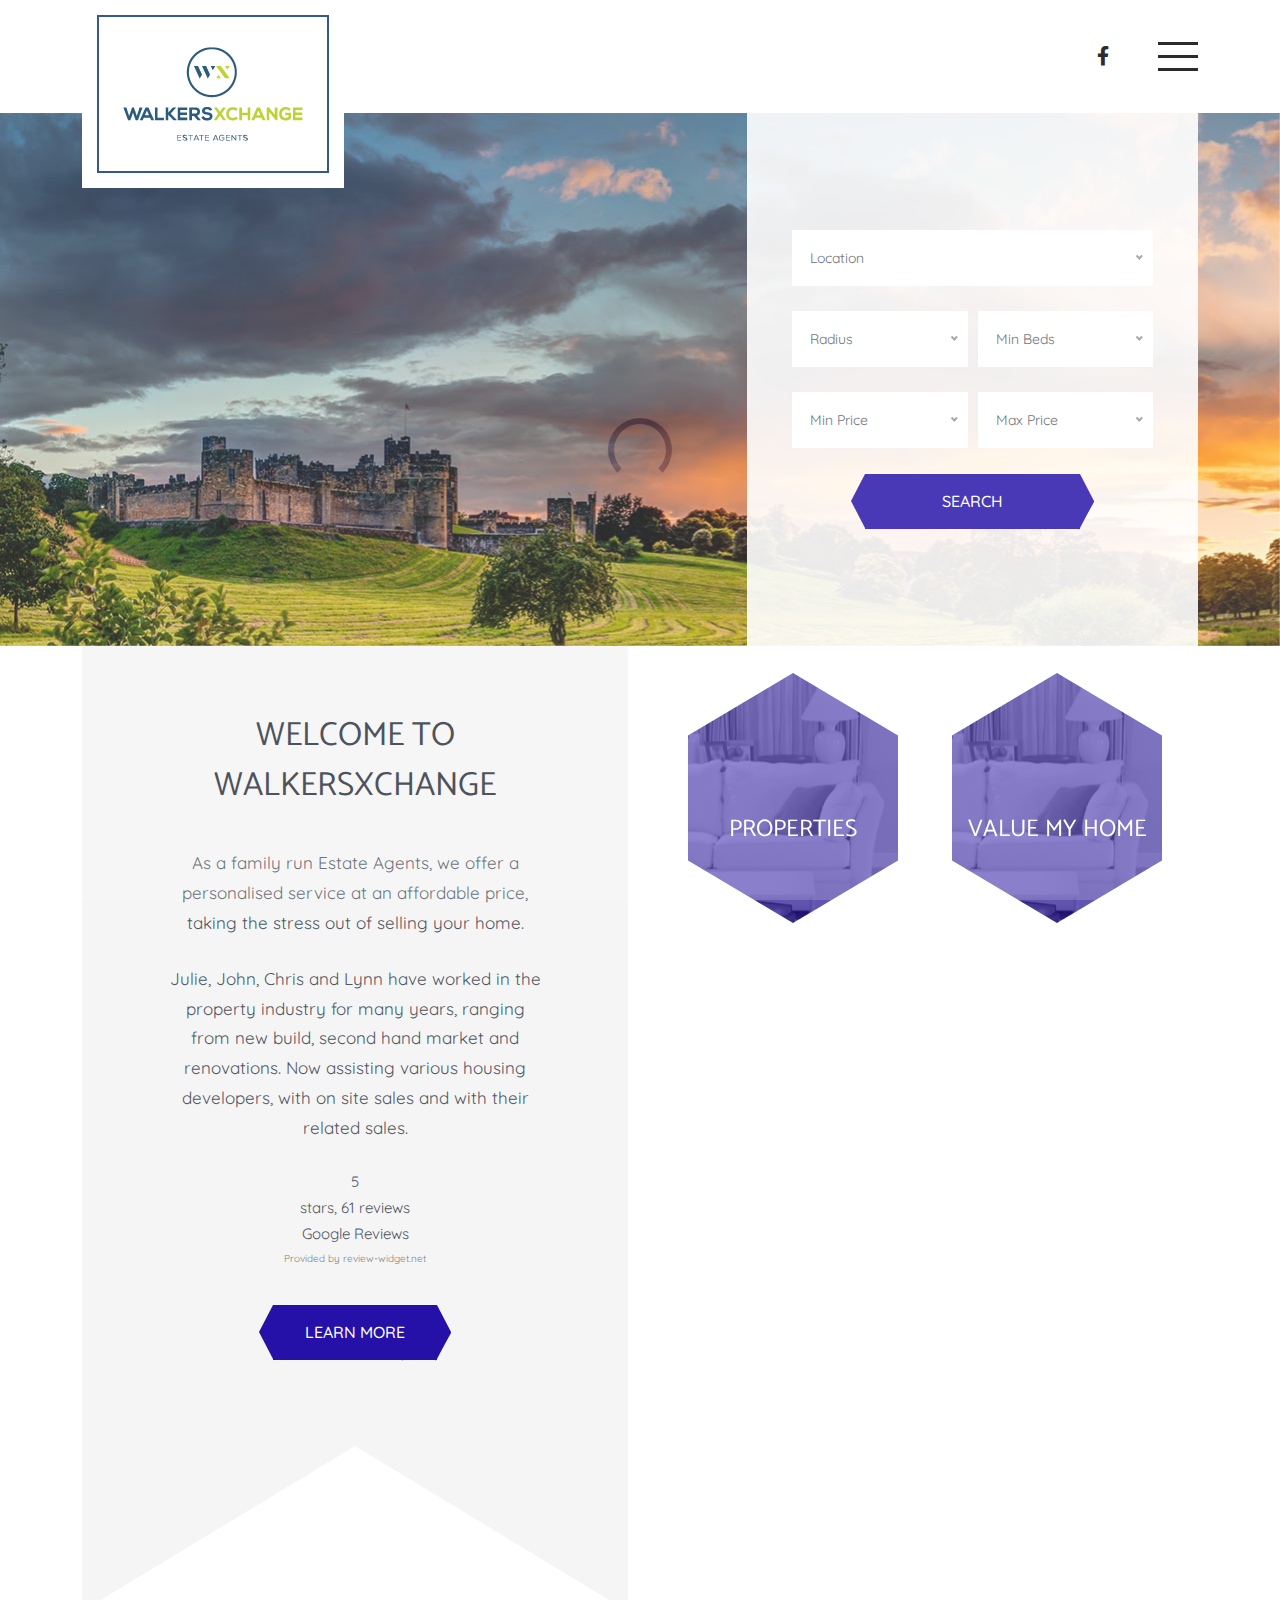
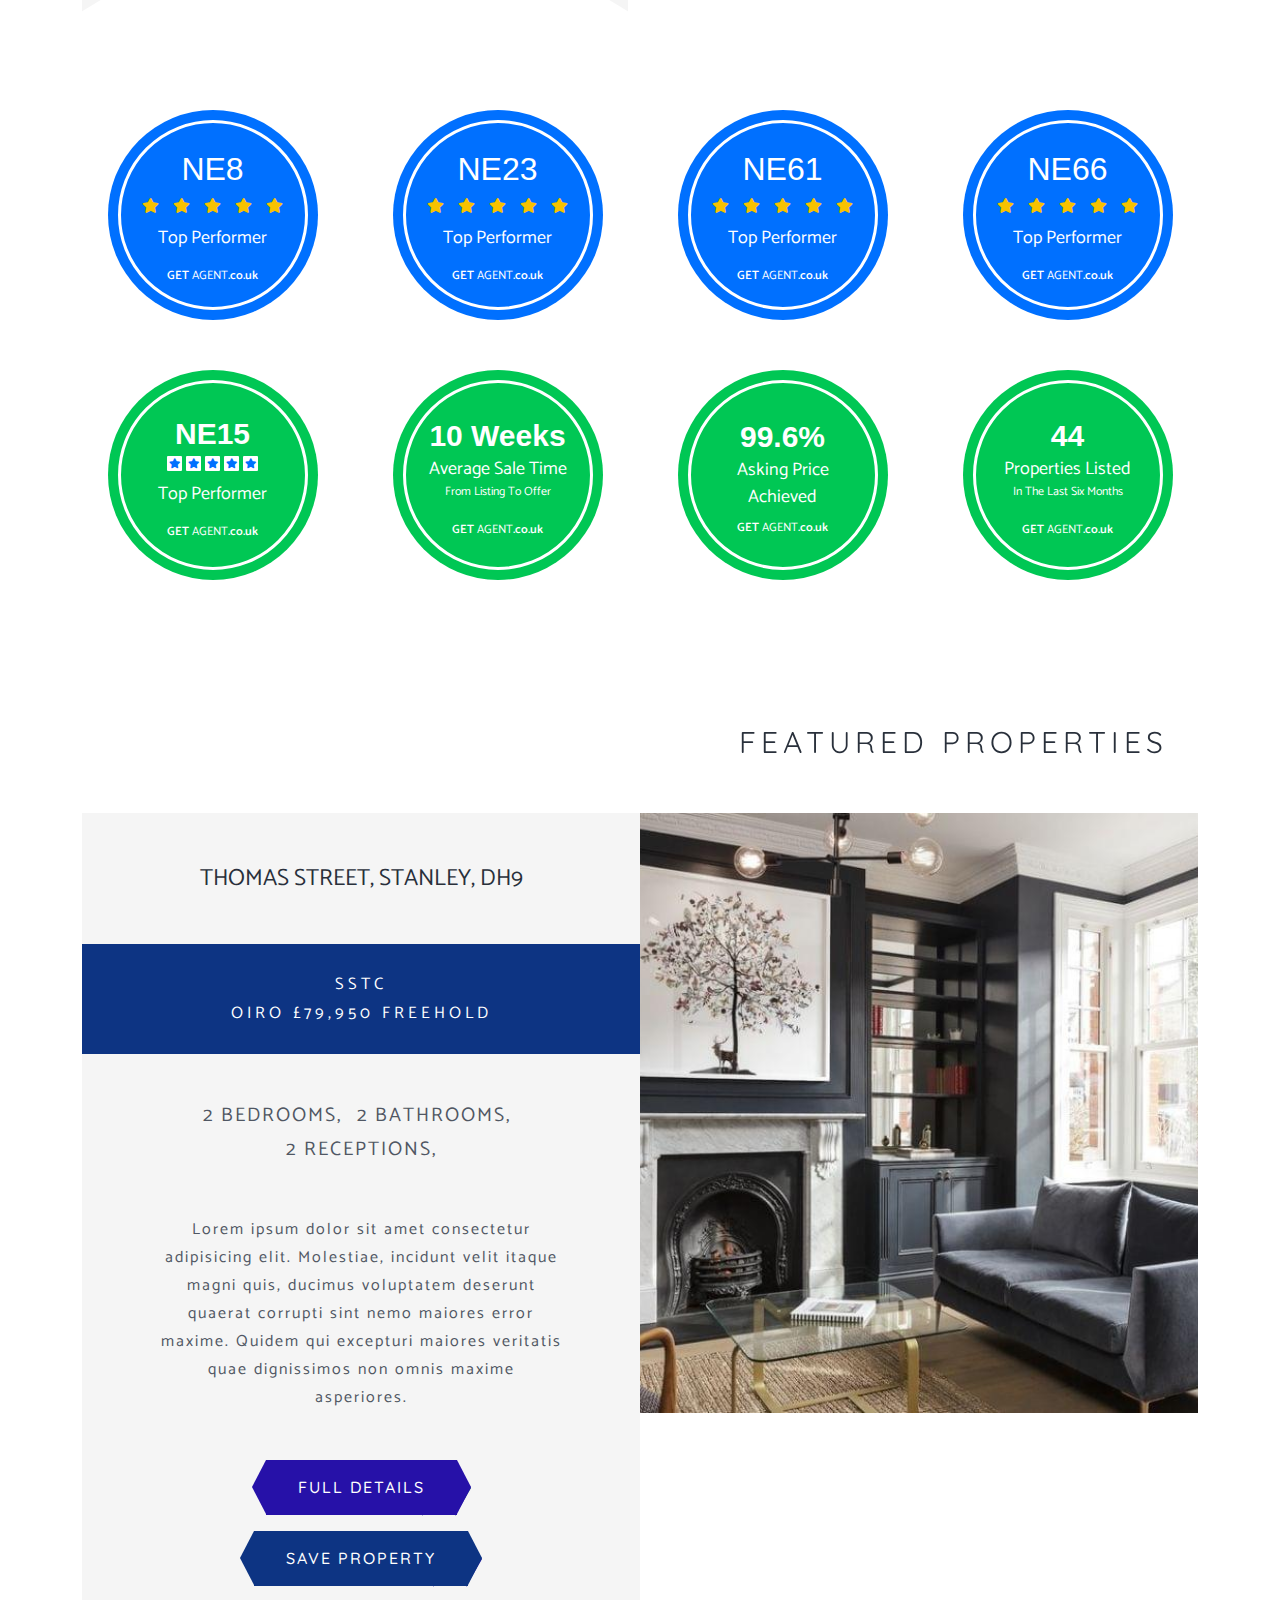
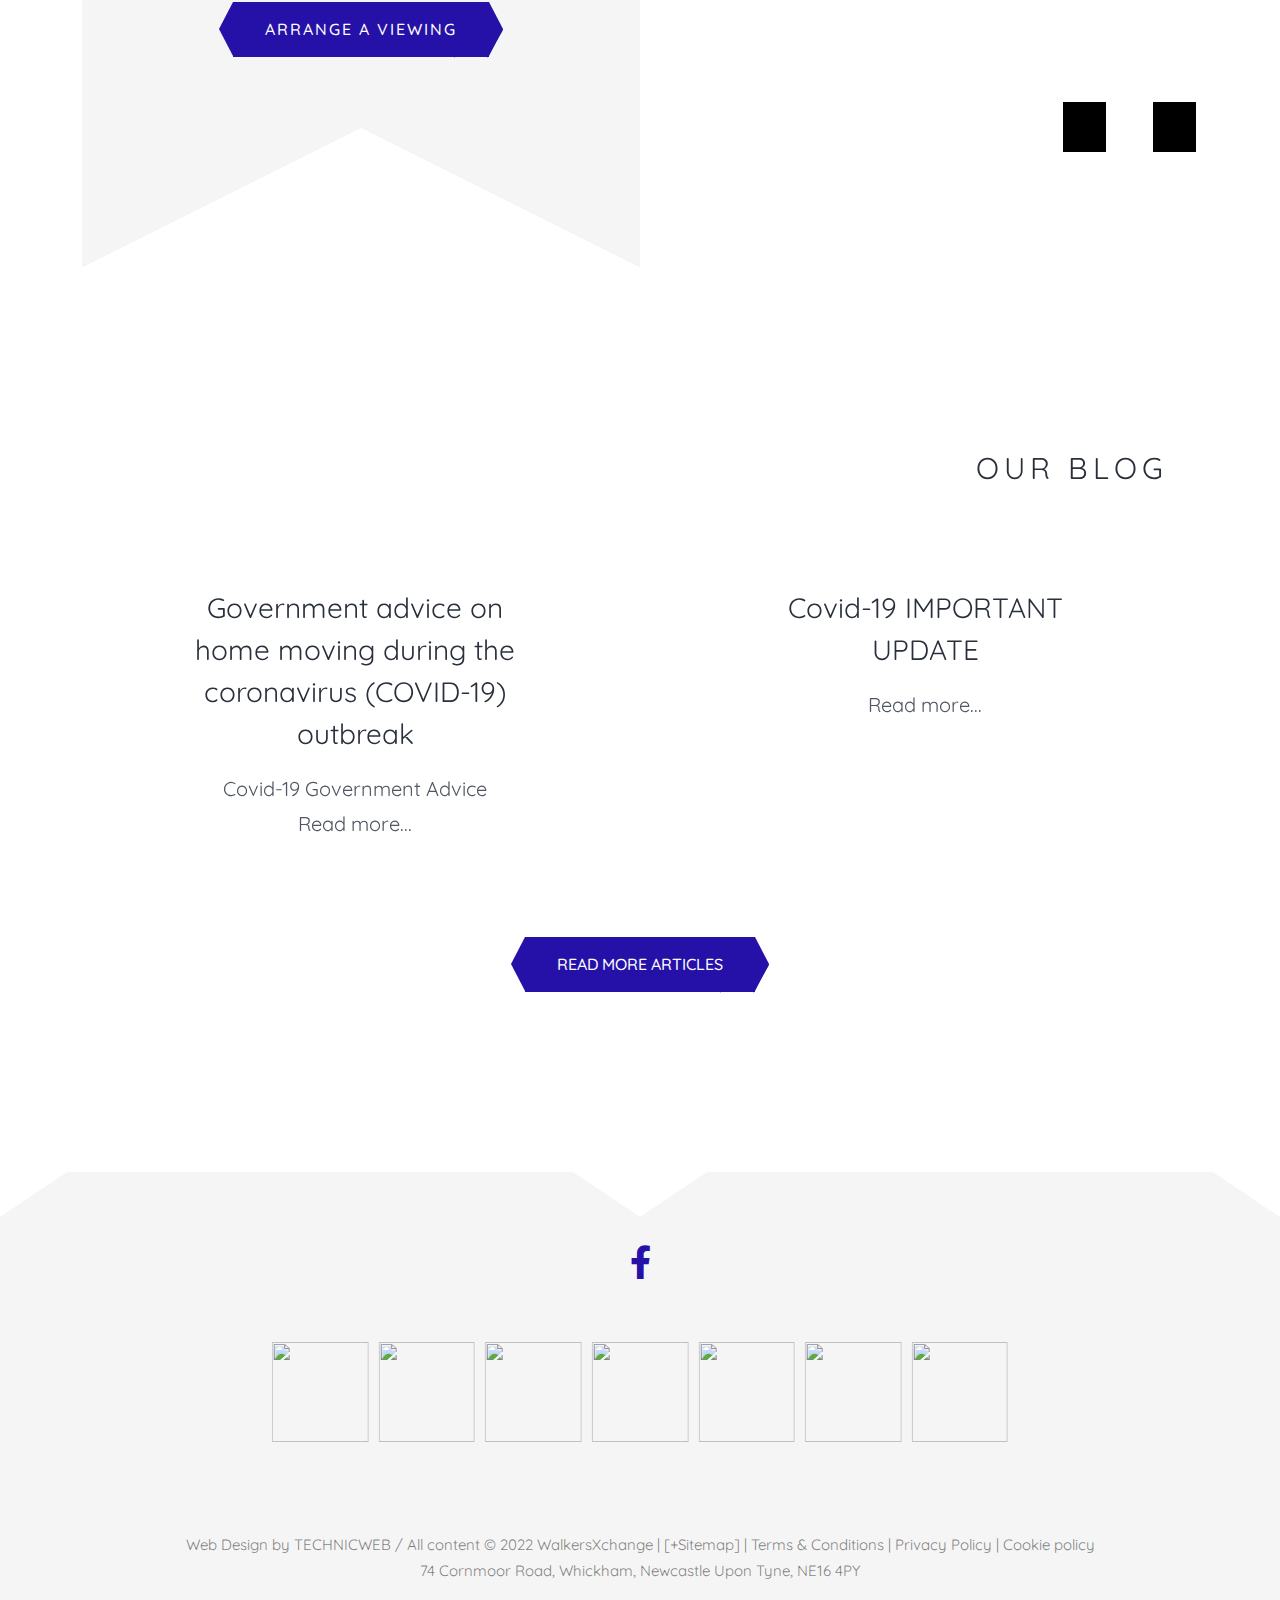
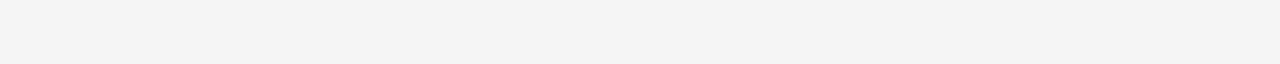
==== commit 4d119a46: "Updated" ====
--- a/index.html
+++ b/index.html
@@ -4,7 +4,7 @@
 <head>
     <meta charset="utf-8">
     <meta http-equiv="x-ua-compatible" content="ie=edge">
-    <title>eXp Uk - Network & Personal Agent Html5 Template</title>
+    <title>WalkersXchange - Property Html5 Template</title>
     <meta name="robots" content="noindex, follow" />
     <meta name="description" content="">
     <meta name="viewport" content="width=device-width, initial-scale=1, shrink-to-fit=no">
--- a/assets/css/style.css
+++ b/assets/css/style.css
@@ -1644,12 +1644,8 @@
 .header-navigation .main-menu {
   display: flex;
 }
-.header-navigation .main-menu li {
-  position: relative;
-  padding: 55px 15px;
-}
 @media (min-width: 991px) {
-  .header-navigation .main-menu li:not(:first-child):before {
+  .header-navigation .main-menu > li:not(:first-child):before {
     --menu-list-item-dot-size: 3px;
     content: "";
     width: var(--menu-list-item-dot-size);
@@ -1660,6 +1656,10 @@
     left: -2px;
     top: 50%;
   }
+}
+.header-navigation .main-menu li {
+  position: relative;
+  padding: 55px 15px;
 }
 .header-navigation .main-menu li .apiary-dArrows {
   transform: translateX(-50%) rotate(-90deg);
